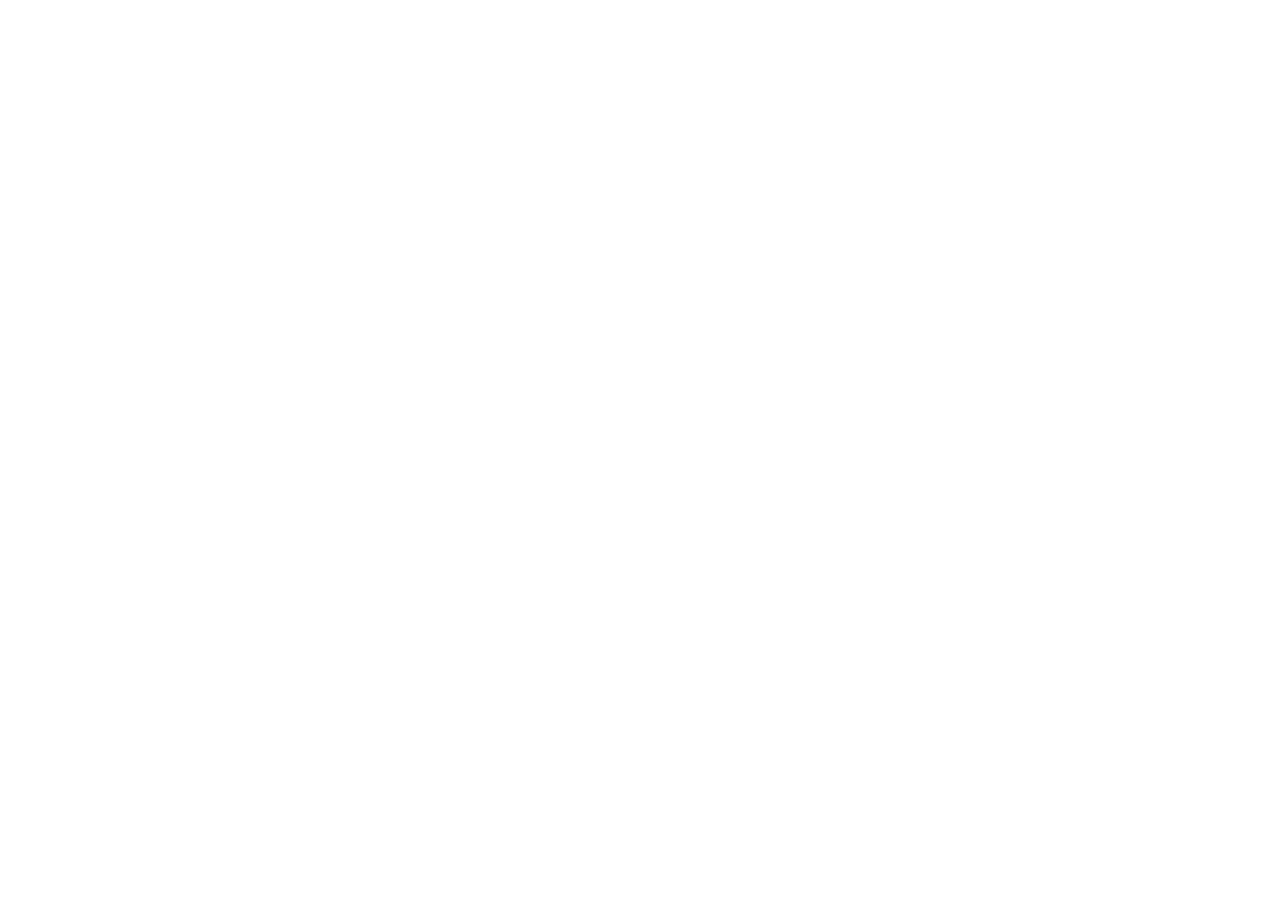
==== index.html @ 4af05580 "fourth commit" ====
<!DOCTYPE html>
<html lang="en" ng-app="myApp">

<head>

    <meta charset="utf-8">
    <meta http-equiv="X-UA-Compatible" content="IE=edge">
    <meta name="viewport" content="width=device-width, initial-scale=1">
    <meta name="description" content="">
    <meta name="author" content="">

    <title>Timmy Voice Recognition Module</title>
        <script src="lib/leap-0.6.4.js"></script>
        <script src="lib/leap-plugins-0.1.6.js"></script>
        <script src="lib/three.js"></script>
        <script src="js/firebase.js"></script>


    <script>
      var paused = false;
      window.onkeypress = function(e) {
        if (e.charCode == 32) {
          if (paused == false) {
            paused = true;
          } else {
            paused = false;
          }
        }
      };
      var controller = new Leap.Controller({enableGestures: true});
      controller.loop(function(frame) {
        latestFrame = frame;
        if (paused) {
          document.getElementById('pause').innerHTML = "<strong>PAUSED</strong>";
          return;
        }
  
        var str = "";
        for (var i in frame.handsMap) {
          var hand = frame.handsMap[i];
          str += "<p>" +
            "<strong>Roll:</strong> " + hand.roll() +
            "<br/><strong>Pitch:</strong> " + hand.pitch() +
            "<br/><strong>Yaw:</strong> " + hand.yaw() +
            "</p>";
           var ref = new Firebase("https://fypvoicerobo.firebaseio.com/roll");
           ref.set(hand.roll());
           ref = new Firebase("https://fypvoicerobo.firebaseio.com/pitch");
           ref.set(hand.pitch());
           ref = new Firebase("https://fypvoicerobo.firebaseio.com/yaw");
           ref.set(hand.yaw());
           

        }
     
       
      });
      controller.on('ready', function() {
          console.log("ready");
      });
      controller.on('connect', function() {
          console.log("connect");
      });
      controller.on('disconnect', function() {
          console.log("disconnect");
      });
      controller.on('focus', function() {
          console.log("focus");
      });
      controller.on('blur', function() {
          console.log("blur");
      });
      controller.on('deviceConnected', function() {
          console.log("deviceConnected");
      });
      controller.on('deviceDisconnected', function() {
          console.log("deviceDisconnected");
      });
    </script>

          <script>
  (function(i,s,o,g,r,a,m){i['GoogleAnalyticsObject']=r;i[r]=i[r]||function(){
  (i[r].q=i[r].q||[]).push(arguments)},i[r].l=1*new Date();a=s.createElement(o),
  m=s.getElementsByTagName(o)[0];a.async=1;a.src=g;m.parentNode.insertBefore(a,m)
  })(window,document,'script','https://www.google-analytics.com/analytics.js','ga');

  ga('create', 'UA-79380214-1', 'auto');
  ga('send', 'pageview');



ga('send', {
  hitType: 'event',
  eventCategory: 'cat',
  eventAction: 'action',
  eventLabel: 'label'
});
</script>
    <style>
            @import url(https://fonts.googleapis.com/css?family=Lato:300italic,700italic,300,700);
            
            body {
                font-family: 'Lato';
                background-color: #f0f0f0;
                margin: 0px auto;
                max-width: 1150px;
            }
            
            #overlay {
                position: absolute;
                top: 0px;
                left: 0px;
                -o-transform : scaleX(-1);
                -webkit-transform : scaleX(-1);
                transform : scaleX(-1);
                -ms-filter : fliph; /*IE*/
                filter : fliph; /*IE*/

                width : 600px;
                height : 450px;
            }

            #videoel {
                -o-transform : scaleX(-1);
                -webkit-transform : scaleX(-1);
                transform : scaleX(-1);
                -ms-filter : fliph; /*IE*/
                filter : fliph; /*IE*/

                width : 600px;
                height : 450px;
            }
            
            #container {
                position : relative;
                width : 370px;
                /*margin : 0px auto;*/
            }
            
            #content {
                margin-top : 50px;
                margin-left : auto;
                margin-right : auto;
                max-width: 600px;
            }
            
            #sketch, #filter {
                display: none;
            }
            
            h2 {
                font-weight : 400;
            }
            
            .btn {
                font-family: 'Lato';
                font-size: 16px;
            }

            #controls {
                text-align : center;
            }

            #emotion_container {
                width: 600px;
            }

            #emotion_icons {
                height: 50px;
                padding-left: 40px;
            }

            .emotion_icon {
                width : 40px;
                height : 40px;
                margin-top: 5px;
                /*margin-left : 13px;*/
                margin-left : 35px;
            }

            #emotion_chart, #emotion_icons {
                margin: 0 auto;
                width : 400px;
            }

            #icon1, #icon2, #icon3, #icon4, #icon5, #icon6 {
                visibility : hidden;
            }

            /* d3 */
            .bar {
                fill : steelblue;
                fill-opacity : .9;
            }

        </style>
        <script>
            // getUserMedia only works over https in Chrome 47+, so we redirect to https. Also notify user if running from file.
            if (window.location.protocol == "file:") {
                alert("You seem to be running this example directly from a file. Note that these examples only work when served from a server or localhost due to canvas cross-domain restrictions.");
            } else if (window.location.hostname !== "localhost" && window.location.protocol !== "https:"){
                window.location.protocol = "https";
            }
        </script>
              <script src='js/firebase.js'></script>
        <script type="text/javascript">

            var _gaq = _gaq || [];
            _gaq.push(['_setAccount', 'UA-32642923-1']);
            _gaq.push(['_trackPageview']);

            (function() {
                var ga = document.createElement('script'); ga.type = 'text/javascript'; ga.async = true;
                ga.src = ('https:' == document.location.protocol ? 'https://ssl' : 'http://www') + '.google-analytics.com/ga.js';
                var s = document.getElementsByTagName('script')[0]; s.parentNode.insertBefore(ga, s);
            })();
  

        </script>
    <!-- Bootstrap Core CSS -->
    <link href="css/bootstrap.min.css" rel="stylesheet">

    <!-- Custom CSS -->
    <link href="css/scrolling-nav.css" rel="stylesheet">
        <link href="css/icon.css" rel="stylesheet">
         <link type="text/css" rel="stylesheet" href="css/materialize.min.css"  media="screen,projection"/>
          <script type="text/javascript" src="js/jquery-2.1.1.min.js"></script>
      <script type="text/javascript" src="js/materialize.min.js"></script>
    </body>
    <!-- Loading Artyom in Head for a optimized experience -->
     <script src="js/angular.min.js"></script>
         <script src='js/firebase.js'></script>
    <script src="js/artyomCommands.js"></script>
    <script src="js/artyom.min.js"></script>
     <script src="js/app.js"></script>
<link rel="stylesheet" href="css/bootstrap.min.css" integrity="sha384-1q8mTJOASx8j1Au+a5WDVnPi2lkFfwwEAa8hDDdjZlpLegxhjVME1fgjWPGmkzs7" crossorigin="anonymous">
    <!-- HTML5 Shim and Respond.js IE8 support of HTML5 elements and media queries -->
    <!-- WARNING: Respond.js doesn't work if you view the page via file:// -->
    <!--[if lt IE 9]>
        <script src="https://oss.maxcdn.com/libs/html5shiv/3.7.0/html5shiv.js"></script>
        <script src="https://oss.maxcdn.com/libs/respond.js/1.4.2/respond.min.js"></script>
    <![endif]-->

</head>

<!-- The #page-top ID is part of the scrolling feature - the data-spy and data-target are part of the built-in Bootstrap scrollspy function -->

<body id="page-top" data-spy="scroll" data-target=".navbar-fixed-top">
<script src="js/utils.js"></script>
        <script src="js/clmtrackr.js"></script>
        <script src="models/model_pca_20_svm_emotionDetection.js"></script>
        <script src="js/Stats.js"></script>
        <script src="js/d3.min.js"></script>
        <script src="js/emotion_classifier.js"></script>
        <script src="js/emotionmodel.js"></script>
        <div id="content">
    
            <div id="container">
                <video id="videoel" width="400" height="300" preload="auto" loop>
                </video>
                <canvas id="overlay" width="400" height="300"></canvas>
            </div>
            <canvas id="sketch" width="400" height="300"></canvas>
            <div id="emotion_container">
                <div id="emotion_icons">
                    <img class="emotion_icon" id="icon1" src="media/icon_angry.png">
                    <img class="emotion_icon" id="icon2" src="media/icon_sad.png">
                    <img class="emotion_icon" id="icon3" src="media/icon_surprised.png">
                    <img class="emotion_icon" id="icon4" src="media/icon_happy.png">
                </div>
                <div id='emotion_chart'></div>
            </div>
            <div id="controls">
                <input class="btn" type="button" value="wait, loading video" disabled="disabled" onclick="startVideo()" id="startbutton"></input>

            </div>
      
            <script>
                var vid = document.getElementById('videoel');
                var overlay = document.getElementById('overlay');
                var overlayCC = overlay.getContext('2d');
                
                /********** check and set up video/webcam **********/

                function enablestart() {
                    var startbutton = document.getElementById('startbutton');
                    startbutton.value = "start";
                    startbutton.disabled = null;
                }
          
                /*var insertAltVideo = function(video) {
                    if (supports_video()) {
                        if (supports_ogg_theora_video()) {
                            video.src = "../media/cap12_edit.ogv";
                        } else if (supports_h264_baseline_video()) {
                            video.src = "../media/cap12_edit.mp4";
                        } else {
                            return false;
                        }
                        //video.play();
                        return true;
                    } else return false;
                }*/
                navigator.getUserMedia = navigator.getUserMedia || navigator.webkitGetUserMedia || navigator.mozGetUserMedia || navigator.msGetUserMedia;
                window.URL = window.URL || window.webkitURL || window.msURL || window.mozURL;

                // check for camerasupport
                if (navigator.getUserMedia) {
                    // set up stream
                    
                    var videoSelector = {video : true};
                    if (window.navigator.appVersion.match(/Chrome\/(.*?) /)) {
                        var chromeVersion = parseInt(window.navigator.appVersion.match(/Chrome\/(\d+)\./)[1], 10);
                        if (chromeVersion < 20) {
                            videoSelector = "video";
                        }
                    };
                
                    navigator.getUserMedia(videoSelector, function( stream ) {
                        if (vid.mozCaptureStream) {
                            vid.mozSrcObject = stream;
                        } else {
                            vid.src = (window.URL && window.URL.createObjectURL(stream)) || stream;
                        }
                        vid.play();
                    }, function() {
                        //insertAltVideo(vid);
                        alert("There was some problem trying to fetch video from your webcam. If you have a webcam, please make sure to accept when the browser asks for access to your webcam.");
                    });
                } else {
                    //insertAltVideo(vid);
                    alert("This demo depends on getUserMedia, which your browser does not seem to support. :(");
                }

                vid.addEventListener('canplay', enablestart, false);
                
                /*********** setup of emotion detection *************/

                var ctrack = new clm.tracker({useWebGL : true});
                ctrack.init(pModel);

                function startVideo() {
                    // start video
                    vid.play();
                    // start tracking
                    ctrack.start(vid);
                    // start loop to draw face
                    drawLoop();
                }
                
                function drawLoop() {
                    requestAnimFrame(drawLoop);
                    overlayCC.clearRect(0, 0, 400, 300);
                    //psrElement.innerHTML = "score :" + ctrack.getScore().toFixed(4);
                    if (ctrack.getCurrentPosition()) {
                        ctrack.draw(overlay);
                    }
                    var cp = ctrack.getCurrentParameters();
                    
                    var er = ec.meanPredict(cp);
                    if (er) {
                        updateData(er);
                        for (var i = 0;i < er.length;i++) {
                            if (er[i].value > 0.4) {
                                        var ref = new Firebase("https://robotface.firebaseio.com/expression"+i);
ref.set(er[i].value);
                                document.getElementById('icon'+(i+1)).style.visibility = 'visible';
                            } else {
                                document.getElementById('icon'+(i+1)).style.visibility = 'hidden';
                            }
                        }
                    }
                }
                
                var ec = new emotionClassifier();
                ec.init(emotionModel);
                var emotionData = ec.getBlank();    
                
                /************ d3 code for barchart *****************/

                var margin = {top : 20, right : 20, bottom : 10, left : 40},
                    width = 400 - margin.left - margin.right,
                    height = 100 - margin.top - margin.bottom;
            
                var barWidth = 30;

                var formatPercent = d3.format(".0%");
                
                var x = d3.scale.linear()
                    .domain([0, ec.getEmotions().length]).range([margin.left, width+margin.left]);


                var y = d3.scale.linear()
                    .domain([0,1]).range([0, height]);

                var svg = d3.select("#emotion_chart").append("svg")
                    .attr("width", width + margin.left + margin.right)
                    .attr("height", height + margin.top + margin.bottom)
                
                svg.selectAll("rect").
                  data(emotionData).
                  enter().
                  append("svg:rect").
                  attr("x", function(datum, index) { return x(index);

                   }).
                  attr("y", function(datum) { return height - y(datum.value); }).
                  attr("height", function(datum) { return y(datum.value); }).
                  attr("width", barWidth).
                  attr("fill", "#2d578b");

                svg.selectAll("text.labels").
                  data(emotionData).
                  enter().
                  append("svg:text").
                  attr("x", function(datum, index) { return x(index) + barWidth; }).
                  attr("y", function(datum) { return height - y(datum.value); }).
                  attr("dx", -barWidth/2).
                  attr("dy", "1.2em").
                  attr("text-anchor", "middle").
                  text(function(datum) { return datum.value;}).
                  attr("fill", "white").
                  attr("class", "labels");
                
                svg.selectAll("text.yAxis").
                  data(emotionData).
                  enter().append("svg:text").
                  attr("x", function(datum, index) { return x(index) + barWidth; }).
                  attr("y", height).
                  attr("dx", -barWidth/2).
                  attr("text-anchor", "middle").
                  attr("style", "font-size: 12").
                  text(function(datum) { return datum.emotion;}).
                  attr("transform", "translate(0, 18)").
                  attr("class", "yAxis");

                function updateData(data) {
                    // update
                    var rects = svg.selectAll("rect")
                        .data(data)
                        .attr("y", function(datum) { return height - y(datum.value); })
                        .attr("height", function(datum) { return y(datum.value); });
                    var texts = svg.selectAll("text.labels")
                        .data(data)
                        .attr("y", function(datum) { return height - y(datum.value); })
                        .text(function(datum) { return datum.value.toFixed(1);});

                    // enter 
                    rects.enter().append("svg:rect");
                    texts.enter().append("svg:text");

                    // exit
                    rects.exit().remove();
                    texts.exit().remove();
                }

                /******** stats ********/

                stats = new Stats();
                stats.domElement.style.position = 'absolute';
                stats.domElement.style.top = '0px';
                document.getElementById('container').appendChild( stats.domElement );

                // update stats on every iteration
                document.addEventListener('clmtrackrIteration', function(event) {
                    stats.update();
                }, false);
                startVideo();
            </script>

        </div>
    <!-- Navigation -->
    <nav class="navbar navbar-default navbar-fixed-top" role="navigation">
        <div class="container">
            <div class="navbar-header page-scroll">
                <button type="button" class="navbar-toggle" data-toggle="collapse" data-target=".navbar-ex1-collapse">
                    <span class="sr-only">Toggle navigation</span>
                    <span class="icon-bar"></span>
                    <span class="icon-bar"></span>
                    <span class="icon-bar"></span>
                </button>
                <a class="navbar-brand page-scroll" href="#page-top">Timmy </a>
            </div>

            <!-- Collect the nav links, forms, and other content for toggling -->
            <div class="collapse navbar-collapse navbar-ex1-collapse">
                <ul class="nav navbar-nav">
                    <!-- Hidden li included to remove active class from about link when scrolled up past about section -->
                    <li class="hidden">
                        <a class="page-scroll" href="#page-top"></a>
                    </li>
                    <li>
                        <a class="page-scroll" href="#about">
                            Status of recognizing 
                            <span class="glyphicon glyphicon-record" id="artyom-status-microphone" style="color:red;"></span>
                        </a>
                    </li>
                </ul>
            </div>
            <!-- /.navbar-collapse -->
        </div>
        <!-- /.container -->
    </nav>


    <!-- Intro Section -->
    <section id="intro" class="intro-section">
        <div class="container">
        <div ng-controller="mainController"><br>
  <h1 id="answer">Score</h1>
  <div id="comments"></div>
</div>


            <div class="row">
                <div class="col-lg-12" id="alert-containers">
                </div>
             
                <div class="col-lg-12">
                   
                    <ul class="list-group" id="artyom-available-commands">
                    </ul>

                </div>
            </div>
        </div>
    </section>

    <!-- jQuery -->
    <script src="js/jquery.js"></script>

    <!-- Bootstrap Core JavaScript -->
    <script src="js/bootstrap.min.js"></script>

    <!-- Scrolling Nav JavaScript -->
    <script src="js/jquery.easing.min.js"></script>
    <script src="js/scrolling-nav.js"></script>

    <script>
        notify = function(msg){
            var row = '<div class="alert alert-danger">'+msg+'</div>';
            $("#alert-containers").append(row);
        };
        /**
         * The onDOM Ready function is not obligatory. This is only for notice the user of errors while testing
         * artyom.
         * 
         * @returns {undefined}
         */
        $(function(){
            isLocalFile();
            
            artyom.when("error",function(error){
                notify("An error of artyom has ocurred ! See the console for more information and choose if you want to show this to the user or not depending to the code : " + error.code);
                console.log(error);
            });
            
            artyom.when("Recognition",function(data){
                //Green color again when a word is recognized
                $("#artyom-status-microphone").css("color","green");
            });
            
            artyom.when("FinishRecognition",function(data){
                //Red color again when finish the recognition
                $("#artyom-status-microphone").css("color","red");
            });
            
            if(!artyom.device.isChrome){
                notify("ATENTION: You are not running Google Chrome ! SpeechRecognitionAPI and SpeechSynthesisAPI is only available in google chrome ! ");
            }
            
            if (window.location.protocol != "https:"){
                notify("Artyom is not running in HTTPS protocol,running in protocol : "+window.location.protocol+" that means the browser will ask the permission of microphone too often. You need a HTTPS Connection if you want artyom in continuous mode !");
            }
            
            $("#artyom-initialize-button").click(function(){
                InitializeContinuousArtyom();
            });
            
            var comandos = artyom.getAvailableCommands();
            
            for(var i = 0;i < comandos.length;i++){
                var comando = comandos[i];
                var item = '<li class="list-group-item">'+comando.indexes+'</li>';
                $("#artyom-available-commands").append(item);
            }
        });
        
        $(window).load(function(){
            artyom.say(""); 
        });
        
        function isLocalFile(){
            if((window.location.origin) == "file://"){
                notify("ATENTION: It seems you're running the artyom demo from a local file ! The SpeechRecognitionAPI Needs to be hosted someway (server as http or https). \n Artyom will NOT work here, Sorry.");
                return true;
            }
            return false;
        }
        
        /**
         * Initializes artyom
         * 
         * @returns {undefined}
         */
        function InitializeContinuousArtyom(){
            if(!isLocalFile()){
                artyom.initialize({
                    debug:true, // Show messages in console
                    lang:"en-GB",
                    continuous:true, //A forever Running Mode
                    listen:true //Start Listening
                });
                
                artyom.say("");
            }
        }
        InitializeContinuousArtyom();

    </script>
<script>
// note: before implementing based off of this, you can instead grab the boneHand plugin, which does this all for you,
// better than the way it is done here.
// https://developer.leapmotion.com/gallery/bone-hands
// If you prefer to see exactly how it all works, read on..

  var colors = [0xff0000, 0x00ff00, 0x0000ff];
  var baseBoneRotation = (new THREE.Quaternion).setFromEuler(
      new THREE.Euler(Math.PI / 2, 0, 0)
  );

  Leap.loop({background: true}, {
    hand: function (hand) {

      hand.fingers.forEach(function (finger) {

        // This is the meat of the example - Positioning `the cylinders on every frame:
        finger.data('boneMeshes').forEach(function(mesh, i){
          var bone = finger.bones[i];

          mesh.position.fromArray(bone.center());

          mesh.setRotationFromMatrix(
            (new THREE.Matrix4).fromArray( bone.matrix() )
          );

          mesh.quaternion.multiply(baseBoneRotation);
        });

        finger.data('jointMeshes').forEach(function(mesh, i){
          var bone = finger.bones[i];

          if (bone) {
            mesh.position.fromArray(bone.prevJoint);
          }else{
            // special case for the finger tip joint sphere:
            bone = finger.bones[i-1];
            mesh.position.fromArray(bone.nextJoint);
          }

        });

      });

      var armMesh = hand.data('armMesh');

      armMesh.position.fromArray(hand.arm.center());

      armMesh.setRotationFromMatrix(
        (new THREE.Matrix4).fromArray( hand.arm.matrix() )
      );

      armMesh.quaternion.multiply(baseBoneRotation);

      armMesh.scale.x = hand.arm.width / 2;
      armMesh.scale.z = hand.arm.width / 4;

    renderer.render(scene, camera);

  }})
    // these two LeapJS plugins, handHold and handEntry are available from leapjs-plugins, included above.
    // handHold provides hand.data
    // handEntry provides handFound/handLost events.
  .use('handHold')
  .use('handEntry')
  .on('handFound', function(hand){

    hand.fingers.forEach(function (finger) {

      var boneMeshes = [];
      var jointMeshes = [];

      finger.bones.forEach(function(bone) {

        // create joints

        // CylinderGeometry(radiusTop, radiusBottom, height, radiusSegments, heightSegments, openEnded)
        var boneMesh = new THREE.Mesh(
            new THREE.CylinderGeometry(5, 5, bone.length),
            new THREE.MeshPhongMaterial()
        );

        boneMesh.material.color.setHex(0xffffff);
        scene.add(boneMesh);
        boneMeshes.push(boneMesh);
      });

      for (var i = 0; i < finger.bones.length + 1; i++) {

        var jointMesh = new THREE.Mesh(
            new THREE.SphereGeometry(8),
            new THREE.MeshPhongMaterial()
        );

        jointMesh.material.color.setHex(0x0088ce);
        scene.add(jointMesh);
        jointMeshes.push(jointMesh);

      }


      finger.data('boneMeshes', boneMeshes);
      finger.data('jointMeshes', jointMeshes);

    });

    if (hand.arm){ // 2.0.3+ have arm api,
      // CylinderGeometry(radiusTop, radiusBottom, height, radiusSegments, heightSegments, openEnded)
      var armMesh = new THREE.Mesh(
        new THREE.CylinderGeometry(1, 1, hand.arm.length, 64),
        new THREE.MeshPhongMaterial()
      );

      armMesh.material.color.setHex(0xffffff);

      scene.add(armMesh);

      hand.data('armMesh', armMesh);

    }

  })
  .on('handLost', function(hand){

    hand.fingers.forEach(function (finger) {

      var boneMeshes = finger.data('boneMeshes');
      var jointMeshes = finger.data('jointMeshes');

      boneMeshes.forEach(function(mesh){
        scene.remove(mesh);
      });

      jointMeshes.forEach(function(mesh){
        scene.remove(mesh);
      });

      finger.data({
        boneMeshes: null,
        boneMeshes: null
      });

    });

    var armMesh = hand.data('armMesh');
    scene.remove(armMesh);
    hand.data('armMesh', null);

    renderer.render(scene, camera);

  })
  .connect();


  // all units in mm
  var initScene = function () {
    window.scene = new THREE.Scene();
    window.renderer = new THREE.WebGLRenderer({
      alpha: true
    });

    window.renderer.setClearColor(0x000000, 0);
    window.renderer.setSize(window.innerWidth, window.innerHeight);

    window.renderer.domElement.style.position = 'fixed';
    window.renderer.domElement.style.top = 0;
    window.renderer.domElement.style.left = 0;
    window.renderer.domElement.style.width = '100%';
    window.renderer.domElement.style.height = '100%';

    document.body.appendChild(window.renderer.domElement);

    var directionalLight = new THREE.DirectionalLight( 0xffffff, 1 );
    directionalLight.position.set( 0, 0.5, 1 );
    window.scene.add(directionalLight);

    window.camera = new THREE.PerspectiveCamera(45, window.innerWidth / window.innerHeight, 1, 1000);
    window.camera.position.fromArray([0, 100, 500]);
    window.camera.lookAt(new THREE.Vector3(0, 160, 0));

    window.addEventListener('resize', function () {

      camera.aspect = window.innerWidth / window.innerHeight;
      camera.updateProjectionMatrix();
      renderer.setSize(window.innerWidth, window.innerHeight);
      renderer.render(scene, camera);

    }, false);

    scene.add(camera);


    var geometry = new THREE.CubeGeometry(30, 45, 10);
    var material = new THREE.MeshPhongMaterial({color: 0x0000cc});
    window.cube = new THREE.Mesh(geometry, material);
    cube.position.set(0,0,0);
    cube.castShadow = true;
    cube.receiveShadow = true;
    scene.add(cube);

    renderer.render(scene, camera);
  };

  initScene();

  var rotateCube = function(){
    cube.rotation.x += 0.01;
    cube.rotation.y += 0.02;
    renderer.render(scene, camera);

    window.requestAnimationFrame(rotateCube);
  };

  rotateCube();

</script>
</body>

</html>
---- css/scrolling-nav.css ----
/*!
 * Start Bootstrap - Scrolling Nav HTML Template (http://startbootstrap.com)
 * Code licensed under the Apache License v2.0.
 * For details, see http://www.apache.org/licenses/LICENSE-2.0.
 */

body {
    width: 100%;
    height: 100%;
}

html {
    width: 100%;
    height: 100%;
}

@media(min-width:767px) {
    .navbar {
        padding: 20px 0;
        -webkit-transition: background .5s ease-in-out,padding .5s ease-in-out;
        -moz-transition: background .5s ease-in-out,padding .5s ease-in-out;
        transition: background .5s ease-in-out,padding .5s ease-in-out;
    }

    .top-nav-collapse {
        padding: 0;
    }
}

/* Demo Sections - You can use these as guides or delete them - the scroller will work with any sort of height, fixed, undefined, or percentage based.
The padding is very important to make sure the scrollspy picks up the right area when scrolled to. Adjust the margin and padding of sections and children 
of those sections to manage the look and feel of the site. */

.intro-section {
    height: 100%;
    padding-top: 150px;
    text-align: center;
    background: #fff;
}

.about-section {
    height: 100%;
    padding-top: 150px;
    text-align: center;
    background: #eee;
}

.services-section {
    height: 100%;
    padding-top: 150px;
    text-align: center;
    background: #fff;
}

.contact-section {
    height: 100%;
    padding-top: 150px;
    text-align: center;
    background: #eee;
}
---- css/icon.css ----
@font-face {
  font-family: 'Material Icons';
  font-style: normal;
  font-weight: 400;
  src: local('Material Icons'), local('MaterialIcons-Regular'), url(http://fonts.gstatic.com/s/materialicons/v12/2fcrYFNaTjcS6g4U3t-Y5ZjZjT5FdEJ140U2DJYC3mY.woff2) format('woff2');
}

.material-icons {
  font-family: 'Material Icons';
  font-weight: normal;
  font-style: normal;
  font-size: 24px;
  line-height: 1;
  letter-spacing: normal;
  text-transform: none;
  display: inline-block;
  white-space: nowrap;
  word-wrap: normal;
  direction: ltr;
  -webkit-font-feature-settings: 'liga';
  -webkit-font-smoothing: antialiased;
}
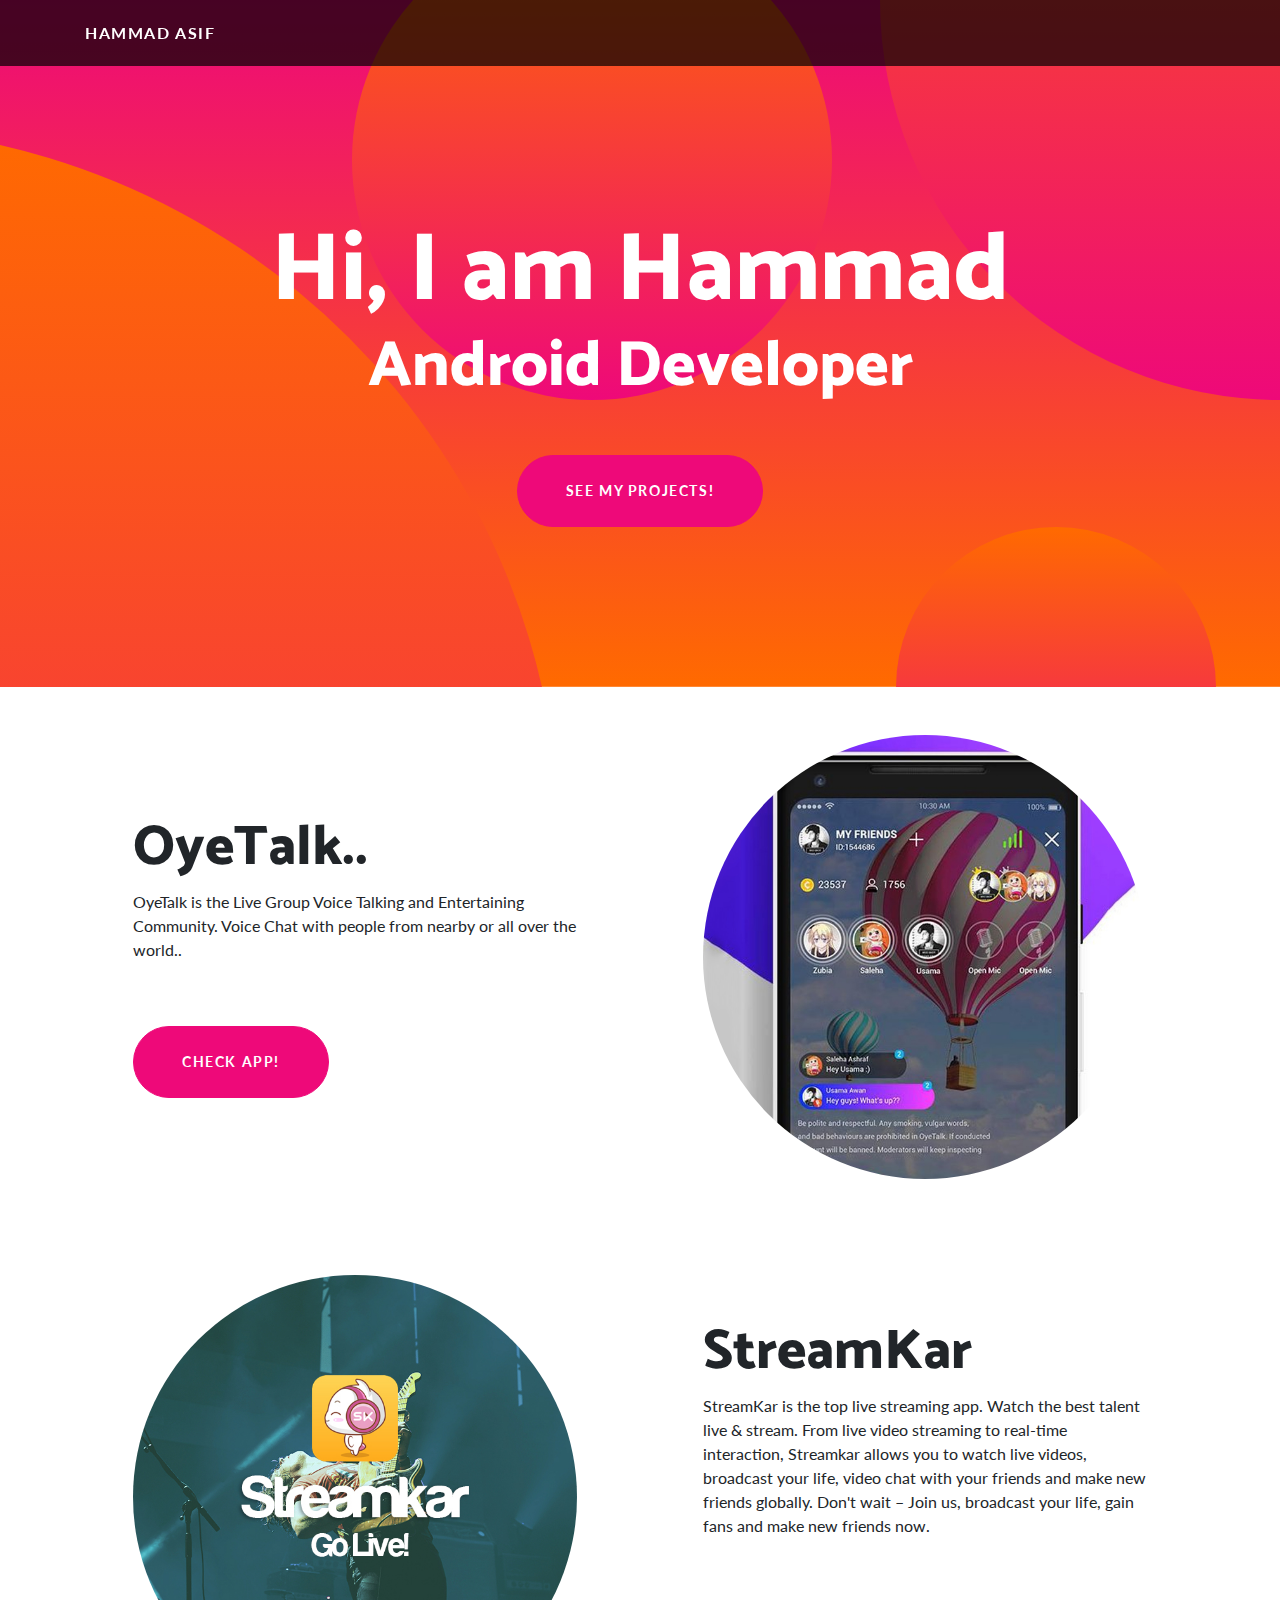
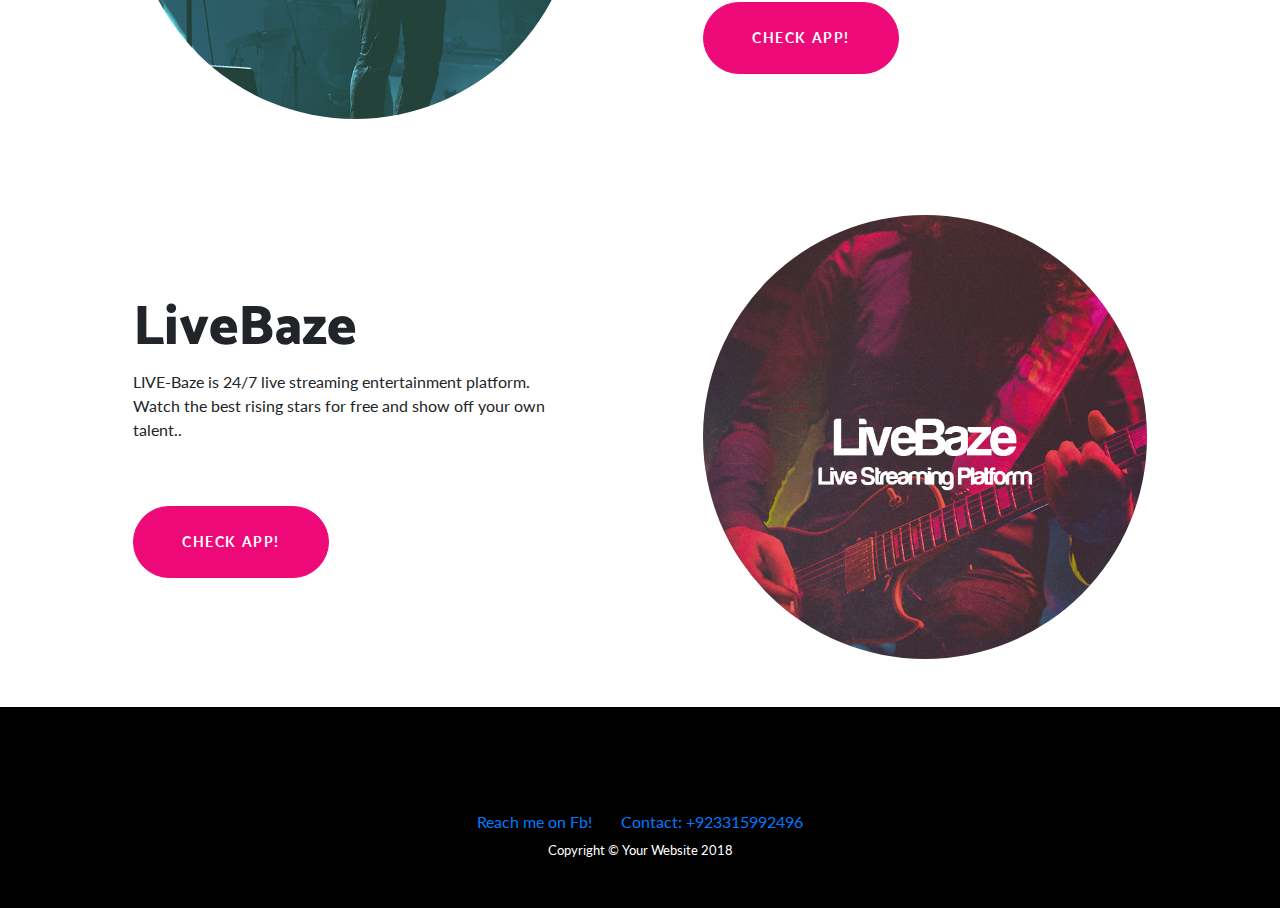
==== commit 34011cf9: "Portfolio Hammad" ====
--- a/index.html
+++ b/index.html
@@ -1,839 +1,135 @@
 <!DOCTYPE html>
-<html lang="en" ng-app="myApp">
+<html lang="en">
 
-<head>
+  <head>
 
     <meta charset="utf-8">
-    <meta http-equiv="X-UA-Compatible" content="IE=edge">
-    <meta name="viewport" content="width=device-width, initial-scale=1">
+    <meta name="viewport" content="width=device-width, initial-scale=1, shrink-to-fit=no">
     <meta name="description" content="">
     <meta name="author" content="">
 
-    <title>Timmy Voice Recognition Module</title>
-        <script src="lib/leap-0.6.4.js"></script>
-        <script src="lib/leap-plugins-0.1.6.js"></script>
-        <script src="lib/three.js"></script>
-        <script src="js/firebase.js"></script>
+    <title>Hammad Asif - Android Developer</title>
 
+    <!-- Bootstrap core CSS -->
+    <link href="vendor/bootstrap/css/bootstrap.min.css" rel="stylesheet">
 
-    <script>
-      var paused = false;
-      window.onkeypress = function(e) {
-        if (e.charCode == 32) {
-          if (paused == false) {
-            paused = true;
-          } else {
-            paused = false;
-          }
-        }
-      };
-      var controller = new Leap.Controller({enableGestures: true});
-      controller.loop(function(frame) {
-        latestFrame = frame;
-        if (paused) {
-          document.getElementById('pause').innerHTML = "<strong>PAUSED</strong>";
-          return;
-        }
-  
-        var str = "";
-        for (var i in frame.handsMap) {
-          var hand = frame.handsMap[i];
-          str += "<p>" +
-            "<strong>Roll:</strong> " + hand.roll() +
-            "<br/><strong>Pitch:</strong> " + hand.pitch() +
-            "<br/><strong>Yaw:</strong> " + hand.yaw() +
-            "</p>";
-           var ref = new Firebase("https://fypvoicerobo.firebaseio.com/roll");
-           ref.set(hand.roll());
-           ref = new Firebase("https://fypvoicerobo.firebaseio.com/pitch");
-           ref.set(hand.pitch());
-           ref = new Firebase("https://fypvoicerobo.firebaseio.com/yaw");
-           ref.set(hand.yaw());
-           
+    <!-- Custom fonts for this template -->
+    <link href="https://fonts.googleapis.com/css?family=Catamaran:100,200,300,400,500,600,700,800,900" rel="stylesheet">
+    <link href="https://fonts.googleapis.com/css?family=Lato:100,100i,300,300i,400,400i,700,700i,900,900i" rel="stylesheet">
 
-        }
-     
-       
-      });
-      controller.on('ready', function() {
-          console.log("ready");
-      });
-      controller.on('connect', function() {
-          console.log("connect");
-      });
-      controller.on('disconnect', function() {
-          console.log("disconnect");
-      });
-      controller.on('focus', function() {
-          console.log("focus");
-      });
-      controller.on('blur', function() {
-          console.log("blur");
-      });
-      controller.on('deviceConnected', function() {
-          console.log("deviceConnected");
-      });
-      controller.on('deviceDisconnected', function() {
-          console.log("deviceDisconnected");
-      });
-    </script>
+    <!-- Custom styles for this template -->
+    <link href="css/one-page-wonder.min.css" rel="stylesheet">
 
-          <script>
-  (function(i,s,o,g,r,a,m){i['GoogleAnalyticsObject']=r;i[r]=i[r]||function(){
-  (i[r].q=i[r].q||[]).push(arguments)},i[r].l=1*new Date();a=s.createElement(o),
-  m=s.getElementsByTagName(o)[0];a.async=1;a.src=g;m.parentNode.insertBefore(a,m)
-  })(window,document,'script','https://www.google-analytics.com/analytics.js','ga');
+  </head>
 
-  ga('create', 'UA-79380214-1', 'auto');
-  ga('send', 'pageview');
+  <body>
 
+    <!-- Navigation -->
+    <nav class="navbar navbar-expand-lg navbar-dark navbar-custom fixed-top">
+      <div class="container">
+        <a class="navbar-brand" href="#">Hammad Asif</a>
+        <button class="navbar-toggler" type="button" data-toggle="collapse" data-target="#navbarResponsive" aria-controls="navbarResponsive" aria-expanded="false" aria-label="Toggle navigation">
+          <span class="navbar-toggler-icon"></span>
+        </button>
+        <div class="collapse navbar-collapse" id="navbarResponsive">
+          <ul class="navbar-nav ml-auto">
 
+          </ul>
+        </div>
+      </div>
+    </nav>
 
-ga('send', {
-  hitType: 'event',
-  eventCategory: 'cat',
-  eventAction: 'action',
-  eventLabel: 'label'
-});
-</script>
-    <style>
-            @import url(https://fonts.googleapis.com/css?family=Lato:300italic,700italic,300,700);
-            
-            body {
-                font-family: 'Lato';
-                background-color: #f0f0f0;
-                margin: 0px auto;
-                max-width: 1150px;
-            }
-            
-            #overlay {
-                position: absolute;
-                top: 0px;
-                left: 0px;
-                -o-transform : scaleX(-1);
-                -webkit-transform : scaleX(-1);
-                transform : scaleX(-1);
-                -ms-filter : fliph; /*IE*/
-                filter : fliph; /*IE*/
+    <header class="masthead text-center text-white">
+      <div class="masthead-content">
+        <div class="container">
+          <h1 class="masthead-heading mb-0">Hi, I am Hammad</h1>
+          <h2 class="masthead-subheading mb-0">Android Developer</h2>
+          <a href="#hello" class="btn btn-primary btn-xl rounded-pill mt-5">See My Projects!</a>
+        </div>
+      </div>
+      <div class="bg-circle-1 bg-circle"></div>
+      <div class="bg-circle-2 bg-circle"></div>
+      <div class="bg-circle-3 bg-circle"></div>
+      <div class="bg-circle-4 bg-circle"></div>
+    </header>
 
-                width : 600px;
-                height : 450px;
-            }
+    <section>
+      <div class="container"  id="hello">
+        <div class="row align-items-center">
+          <div class="col-lg-6 order-lg-2">
+            <div class="p-5">
+              <img class="img-fluid rounded-circle" src="img/01.jpg" alt="">
+            </div>
+          </div>
+          <div class="col-lg-6 order-lg-1" >
+            <div class="p-5">
+              <h2 class="display-4">OyeTalk..</h2>
+              <p>OyeTalk is the Live Group Voice Talking and Entertaining Community. Voice Chat with people from nearby or all over the world..</p>
+                <a href="https://apkpure.com/oyetalk-free-voice-chat-rooms-unreleased/com.thankyo.oyetalk" class="btn btn-primary btn-xl rounded-pill mt-5">Check app!</a>
+            </div>
+          </div>
+        </div>
+      </div>
+    </section>
 
-            #videoel {
-                -o-transform : scaleX(-1);
-                -webkit-transform : scaleX(-1);
-                transform : scaleX(-1);
-                -ms-filter : fliph; /*IE*/
-                filter : fliph; /*IE*/
-
-                width : 600px;
-                height : 450px;
-            }
-            
-            #container {
-                position : relative;
-                width : 370px;
-                /*margin : 0px auto;*/
-            }
-            
-            #content {
-                margin-top : 50px;
-                margin-left : auto;
-                margin-right : auto;
-                max-width: 600px;
-            }
-            
-            #sketch, #filter {
-                display: none;
-            }
-            
-            h2 {
-                font-weight : 400;
-            }
-            
-            .btn {
-                font-family: 'Lato';
-                font-size: 16px;
-            }
-
-            #controls {
-                text-align : center;
-            }
-
-            #emotion_container {
-                width: 600px;
-            }
-
-            #emotion_icons {
-                height: 50px;
-                padding-left: 40px;
-            }
-
-            .emotion_icon {
-                width : 40px;
-                height : 40px;
-                margin-top: 5px;
-                /*margin-left : 13px;*/
-                margin-left : 35px;
-            }
-
-            #emotion_chart, #emotion_icons {
-                margin: 0 auto;
-                width : 400px;
-            }
-
-            #icon1, #icon2, #icon3, #icon4, #icon5, #icon6 {
-                visibility : hidden;
-            }
-
-            /* d3 */
-            .bar {
-                fill : steelblue;
-                fill-opacity : .9;
-            }
-
-        </style>
-        <script>
-            // getUserMedia only works over https in Chrome 47+, so we redirect to https. Also notify user if running from file.
-            if (window.location.protocol == "file:") {
-                alert("You seem to be running this example directly from a file. Note that these examples only work when served from a server or localhost due to canvas cross-domain restrictions.");
-            } else if (window.location.hostname !== "localhost" && window.location.protocol !== "https:"){
-                window.location.protocol = "https";
-            }
-        </script>
-              <script src='js/firebase.js'></script>
-        <script type="text/javascript">
-
-            var _gaq = _gaq || [];
-            _gaq.push(['_setAccount', 'UA-32642923-1']);
-            _gaq.push(['_trackPageview']);
-
-            (function() {
-                var ga = document.createElement('script'); ga.type = 'text/javascript'; ga.async = true;
-                ga.src = ('https:' == document.location.protocol ? 'https://ssl' : 'http://www') + '.google-analytics.com/ga.js';
-                var s = document.getElementsByTagName('script')[0]; s.parentNode.insertBefore(ga, s);
-            })();
-  
-
-        </script>
-    <!-- Bootstrap Core CSS -->
-    <link href="css/bootstrap.min.css" rel="stylesheet">
-
-    <!-- Custom CSS -->
-    <link href="css/scrolling-nav.css" rel="stylesheet">
-        <link href="css/icon.css" rel="stylesheet">
-         <link type="text/css" rel="stylesheet" href="css/materialize.min.css"  media="screen,projection"/>
-          <script type="text/javascript" src="js/jquery-2.1.1.min.js"></script>
-      <script type="text/javascript" src="js/materialize.min.js"></script>
-    </body>
-    <!-- Loading Artyom in Head for a optimized experience -->
-     <script src="js/angular.min.js"></script>
-         <script src='js/firebase.js'></script>
-    <script src="js/artyomCommands.js"></script>
-    <script src="js/artyom.min.js"></script>
-     <script src="js/app.js"></script>
-<link rel="stylesheet" href="css/bootstrap.min.css" integrity="sha384-1q8mTJOASx8j1Au+a5WDVnPi2lkFfwwEAa8hDDdjZlpLegxhjVME1fgjWPGmkzs7" crossorigin="anonymous">
-    <!-- HTML5 Shim and Respond.js IE8 support of HTML5 elements and media queries -->
-    <!-- WARNING: Respond.js doesn't work if you view the page via file:// -->
-    <!--[if lt IE 9]>
-        <script src="https://oss.maxcdn.com/libs/html5shiv/3.7.0/html5shiv.js"></script>
-        <script src="https://oss.maxcdn.com/libs/respond.js/1.4.2/respond.min.js"></script>
-    <![endif]-->
-
-</head>
-
-<!-- The #page-top ID is part of the scrolling feature - the data-spy and data-target are part of the built-in Bootstrap scrollspy function -->
-
-<body id="page-top" data-spy="scroll" data-target=".navbar-fixed-top">
-<script src="js/utils.js"></script>
-        <script src="js/clmtrackr.js"></script>
-        <script src="models/model_pca_20_svm_emotionDetection.js"></script>
-        <script src="js/Stats.js"></script>
-        <script src="js/d3.min.js"></script>
-        <script src="js/emotion_classifier.js"></script>
-        <script src="js/emotionmodel.js"></script>
-        <div id="content">
-    
-            <div id="container">
-                <video id="videoel" width="400" height="300" preload="auto" loop>
-                </video>
-                <canvas id="overlay" width="400" height="300"></canvas>
+    <section>
+      <div class="container">
+        <div class="row align-items-center">
+          <div class="col-lg-6">
+            <div class="p-5">
+              <img class="img-fluid rounded-circle" src="img/02.jpg" alt="">
             </div>
-            <canvas id="sketch" width="400" height="300"></canvas>
-            <div id="emotion_container">
-                <div id="emotion_icons">
-                    <img class="emotion_icon" id="icon1" src="media/icon_angry.png">
-                    <img class="emotion_icon" id="icon2" src="media/icon_sad.png">
-                    <img class="emotion_icon" id="icon3" src="media/icon_surprised.png">
-                    <img class="emotion_icon" id="icon4" src="media/icon_happy.png">
-                </div>
-                <div id='emotion_chart'></div>
-            </div>
-            <div id="controls">
-                <input class="btn" type="button" value="wait, loading video" disabled="disabled" onclick="startVideo()" id="startbutton"></input>
+          </div>
+          <div class="col-lg-6">
+            <div class="p-5">
+              <h2 class="display-4">StreamKar</h2>
+              <p>StreamKar is the top live streaming app. Watch the best talent live & stream.
+From live video streaming to real-time interaction, Streamkar allows you
+to watch live videos, broadcast your life, video chat with your friends
+and make new friends globally. Don't wait – Join us, broadcast your life,
+gain fans and make new friends now.</p>
+<a href="https://play.google.com/store/apps/details?id=com.thankyo.hwgame" class="btn btn-primary btn-xl rounded-pill mt-5">Check app!</a>
 
             </div>
-      
-            <script>
-                var vid = document.getElementById('videoel');
-                var overlay = document.getElementById('overlay');
-                var overlayCC = overlay.getContext('2d');
-                
-                /********** check and set up video/webcam **********/
-
-                function enablestart() {
-                    var startbutton = document.getElementById('startbutton');
-                    startbutton.value = "start";
-                    startbutton.disabled = null;
-                }
-          
-                /*var insertAltVideo = function(video) {
-                    if (supports_video()) {
-                        if (supports_ogg_theora_video()) {
-                            video.src = "../media/cap12_edit.ogv";
-                        } else if (supports_h264_baseline_video()) {
-                            video.src = "../media/cap12_edit.mp4";
-                        } else {
-                            return false;
-                        }
-                        //video.play();
-                        return true;
-                    } else return false;
-                }*/
-                navigator.getUserMedia = navigator.getUserMedia || navigator.webkitGetUserMedia || navigator.mozGetUserMedia || navigator.msGetUserMedia;
-                window.URL = window.URL || window.webkitURL || window.msURL || window.mozURL;
-
-                // check for camerasupport
-                if (navigator.getUserMedia) {
-                    // set up stream
-                    
-                    var videoSelector = {video : true};
-                    if (window.navigator.appVersion.match(/Chrome\/(.*?) /)) {
-                        var chromeVersion = parseInt(window.navigator.appVersion.match(/Chrome\/(\d+)\./)[1], 10);
-                        if (chromeVersion < 20) {
-                            videoSelector = "video";
-                        }
-                    };
-                
-                    navigator.getUserMedia(videoSelector, function( stream ) {
-                        if (vid.mozCaptureStream) {
-                            vid.mozSrcObject = stream;
-                        } else {
-                            vid.src = (window.URL && window.URL.createObjectURL(stream)) || stream;
-                        }
-                        vid.play();
-                    }, function() {
-                        //insertAltVideo(vid);
-                        alert("There was some problem trying to fetch video from your webcam. If you have a webcam, please make sure to accept when the browser asks for access to your webcam.");
-                    });
-                } else {
-                    //insertAltVideo(vid);
-                    alert("This demo depends on getUserMedia, which your browser does not seem to support. :(");
-                }
-
-                vid.addEventListener('canplay', enablestart, false);
-                
-                /*********** setup of emotion detection *************/
-
-                var ctrack = new clm.tracker({useWebGL : true});
-                ctrack.init(pModel);
-
-                function startVideo() {
-                    // start video
-                    vid.play();
-                    // start tracking
-                    ctrack.start(vid);
-                    // start loop to draw face
-                    drawLoop();
-                }
-                
-                function drawLoop() {
-                    requestAnimFrame(drawLoop);
-                    overlayCC.clearRect(0, 0, 400, 300);
-                    //psrElement.innerHTML = "score :" + ctrack.getScore().toFixed(4);
-                    if (ctrack.getCurrentPosition()) {
-                        ctrack.draw(overlay);
-                    }
-                    var cp = ctrack.getCurrentParameters();
-                    
-                    var er = ec.meanPredict(cp);
-                    if (er) {
-                        updateData(er);
-                        for (var i = 0;i < er.length;i++) {
-                            if (er[i].value > 0.4) {
-                                        var ref = new Firebase("https://robotface.firebaseio.com/expression"+i);
-ref.set(er[i].value);
-                                document.getElementById('icon'+(i+1)).style.visibility = 'visible';
-                            } else {
-                                document.getElementById('icon'+(i+1)).style.visibility = 'hidden';
-                            }
-                        }
-                    }
-                }
-                
-                var ec = new emotionClassifier();
-                ec.init(emotionModel);
-                var emotionData = ec.getBlank();    
-                
-                /************ d3 code for barchart *****************/
-
-                var margin = {top : 20, right : 20, bottom : 10, left : 40},
-                    width = 400 - margin.left - margin.right,
-                    height = 100 - margin.top - margin.bottom;
-            
-                var barWidth = 30;
-
-                var formatPercent = d3.format(".0%");
-                
-                var x = d3.scale.linear()
-                    .domain([0, ec.getEmotions().length]).range([margin.left, width+margin.left]);
-
-
-                var y = d3.scale.linear()
-                    .domain([0,1]).range([0, height]);
-
-                var svg = d3.select("#emotion_chart").append("svg")
-                    .attr("width", width + margin.left + margin.right)
-                    .attr("height", height + margin.top + margin.bottom)
-                
-                svg.selectAll("rect").
-                  data(emotionData).
-                  enter().
-                  append("svg:rect").
-                  attr("x", function(datum, index) { return x(index);
-
-                   }).
-                  attr("y", function(datum) { return height - y(datum.value); }).
-                  attr("height", function(datum) { return y(datum.value); }).
-                  attr("width", barWidth).
-                  attr("fill", "#2d578b");
-
-                svg.selectAll("text.labels").
-                  data(emotionData).
-                  enter().
-                  append("svg:text").
-                  attr("x", function(datum, index) { return x(index) + barWidth; }).
-                  attr("y", function(datum) { return height - y(datum.value); }).
-                  attr("dx", -barWidth/2).
-                  attr("dy", "1.2em").
-                  attr("text-anchor", "middle").
-                  text(function(datum) { return datum.value;}).
-                  attr("fill", "white").
-                  attr("class", "labels");
-                
-                svg.selectAll("text.yAxis").
-                  data(emotionData).
-                  enter().append("svg:text").
-                  attr("x", function(datum, index) { return x(index) + barWidth; }).
-                  attr("y", height).
-                  attr("dx", -barWidth/2).
-                  attr("text-anchor", "middle").
-                  attr("style", "font-size: 12").
-                  text(function(datum) { return datum.emotion;}).
-                  attr("transform", "translate(0, 18)").
-                  attr("class", "yAxis");
-
-                function updateData(data) {
-                    // update
-                    var rects = svg.selectAll("rect")
-                        .data(data)
-                        .attr("y", function(datum) { return height - y(datum.value); })
-                        .attr("height", function(datum) { return y(datum.value); });
-                    var texts = svg.selectAll("text.labels")
-                        .data(data)
-                        .attr("y", function(datum) { return height - y(datum.value); })
-                        .text(function(datum) { return datum.value.toFixed(1);});
-
-                    // enter 
-                    rects.enter().append("svg:rect");
-                    texts.enter().append("svg:text");
-
-                    // exit
-                    rects.exit().remove();
-                    texts.exit().remove();
-                }
-
-                /******** stats ********/
-
-                stats = new Stats();
-                stats.domElement.style.position = 'absolute';
-                stats.domElement.style.top = '0px';
-                document.getElementById('container').appendChild( stats.domElement );
-
-                // update stats on every iteration
-                document.addEventListener('clmtrackrIteration', function(event) {
-                    stats.update();
-                }, false);
-                startVideo();
-            </script>
-
+          </div>
         </div>
-    <!-- Navigation -->
-    <nav class="navbar navbar-default navbar-fixed-top" role="navigation">
-        <div class="container">
-            <div class="navbar-header page-scroll">
-                <button type="button" class="navbar-toggle" data-toggle="collapse" data-target=".navbar-ex1-collapse">
-                    <span class="sr-only">Toggle navigation</span>
-                    <span class="icon-bar"></span>
-                    <span class="icon-bar"></span>
-                    <span class="icon-bar"></span>
-                </button>
-                <a class="navbar-brand page-scroll" href="#page-top">Timmy </a>
-            </div>
-
-            <!-- Collect the nav links, forms, and other content for toggling -->
-            <div class="collapse navbar-collapse navbar-ex1-collapse">
-                <ul class="nav navbar-nav">
-                    <!-- Hidden li included to remove active class from about link when scrolled up past about section -->
-                    <li class="hidden">
-                        <a class="page-scroll" href="#page-top"></a>
-                    </li>
-                    <li>
-                        <a class="page-scroll" href="#about">
-                            Status of recognizing 
-                            <span class="glyphicon glyphicon-record" id="artyom-status-microphone" style="color:red;"></span>
-                        </a>
-                    </li>
-                </ul>
-            </div>
-            <!-- /.navbar-collapse -->
-        </div>
-        <!-- /.container -->
-    </nav>
-
-
-    <!-- Intro Section -->
-    <section id="intro" class="intro-section">
-        <div class="container">
-        <div ng-controller="mainController"><br>
-  <h1 id="answer">Score</h1>
-  <div id="comments"></div>
-</div>
-
-
-            <div class="row">
-                <div class="col-lg-12" id="alert-containers">
-                </div>
-             
-                <div class="col-lg-12">
-                   
-                    <ul class="list-group" id="artyom-available-commands">
-                    </ul>
-
-                </div>
-            </div>
-        </div>
+      </div>
     </section>
 
-    <!-- jQuery -->
-    <script src="js/jquery.js"></script>
+    <section>
+      <div class="container">
+        <div class="row align-items-center">
+          <div class="col-lg-6 order-lg-2">
+            <div class="p-5">
+              <img class="img-fluid rounded-circle" src="img/03.jpg" alt="">
+            </div>
+          </div>
+          <div class="col-lg-6 order-lg-1">
+            <div class="p-5">
+              <h2 class="display-4">LiveBaze</h2>
+              <p>LIVE-Baze is 24/7 live streaming entertainment platform. Watch the best rising stars for free and show off your own talent..</p>
+              <a href="https://apkpure.com/live-baze-live-stream-video/com.melot.thankyo" class="btn btn-primary btn-xl rounded-pill mt-5">Check app!</a>
+            </div>
+          </div>
+        </div>
+      </div>
+    </section>
 
-    <!-- Bootstrap Core JavaScript -->
-    <script src="js/bootstrap.min.js"></script>
+    <!-- Footer -->
+    <footer class="py-5 bg-black">
+      <div class="container">
+        <p class="m-0 text-center text-white small">
+          <a href="https://www.fb.com/hammadasifalvi" class="btn btn-x5 rounded-pill mt-5">Reach me on Fb!</a>
+          <a href="#" class="btn  btn-x5 rounded-pill mt-5">Contact: +923315992496</a></p>
+        <p class="m-0 text-center text-white small">Copyright &copy; Your Website 2018</p>
+      </div>
+      <!-- /.container -->
+    </footer>
 
-    <!-- Scrolling Nav JavaScript -->
-    <script src="js/jquery.easing.min.js"></script>
-    <script src="js/scrolling-nav.js"></script>
+    <!-- Bootstrap core JavaScript -->
+    <script src="vendor/jquery/jquery.min.js"></script>
+    <script src="vendor/bootstrap/js/bootstrap.bundle.min.js"></script>
 
-    <script>
-        notify = function(msg){
-            var row = '<div class="alert alert-danger">'+msg+'</div>';
-            $("#alert-containers").append(row);
-        };
-        /**
-         * The onDOM Ready function is not obligatory. This is only for notice the user of errors while testing
-         * artyom.
-         * 
-         * @returns {undefined}
-         */
-        $(function(){
-            isLocalFile();
-            
-            artyom.when("error",function(error){
-                notify("An error of artyom has ocurred ! See the console for more information and choose if you want to show this to the user or not depending to the code : " + error.code);
-                console.log(error);
-            });
-            
-            artyom.when("Recognition",function(data){
-                //Green color again when a word is recognized
-                $("#artyom-status-microphone").css("color","green");
-            });
-            
-            artyom.when("FinishRecognition",function(data){
-                //Red color again when finish the recognition
-                $("#artyom-status-microphone").css("color","red");
-            });
-            
-            if(!artyom.device.isChrome){
-                notify("ATENTION: You are not running Google Chrome ! SpeechRecognitionAPI and SpeechSynthesisAPI is only available in google chrome ! ");
-            }
-            
-            if (window.location.protocol != "https:"){
-                notify("Artyom is not running in HTTPS protocol,running in protocol : "+window.location.protocol+" that means the browser will ask the permission of microphone too often. You need a HTTPS Connection if you want artyom in continuous mode !");
-            }
-            
-            $("#artyom-initialize-button").click(function(){
-                InitializeContinuousArtyom();
-            });
-            
-            var comandos = artyom.getAvailableCommands();
-            
-            for(var i = 0;i < comandos.length;i++){
-                var comando = comandos[i];
-                var item = '<li class="list-group-item">'+comando.indexes+'</li>';
-                $("#artyom-available-commands").append(item);
-            }
-        });
-        
-        $(window).load(function(){
-            artyom.say(""); 
-        });
-        
-        function isLocalFile(){
-            if((window.location.origin) == "file://"){
-                notify("ATENTION: It seems you're running the artyom demo from a local file ! The SpeechRecognitionAPI Needs to be hosted someway (server as http or https). \n Artyom will NOT work here, Sorry.");
-                return true;
-            }
-            return false;
-        }
-        
-        /**
-         * Initializes artyom
-         * 
-         * @returns {undefined}
-         */
-        function InitializeContinuousArtyom(){
-            if(!isLocalFile()){
-                artyom.initialize({
-                    debug:true, // Show messages in console
-                    lang:"en-GB",
-                    continuous:true, //A forever Running Mode
-                    listen:true //Start Listening
-                });
-                
-                artyom.say("");
-            }
-        }
-        InitializeContinuousArtyom();
-
-    </script>
-<script>
-// note: before implementing based off of this, you can instead grab the boneHand plugin, which does this all for you,
-// better than the way it is done here.
-// https://developer.leapmotion.com/gallery/bone-hands
-// If you prefer to see exactly how it all works, read on..
-
-  var colors = [0xff0000, 0x00ff00, 0x0000ff];
-  var baseBoneRotation = (new THREE.Quaternion).setFromEuler(
-      new THREE.Euler(Math.PI / 2, 0, 0)
-  );
-
-  Leap.loop({background: true}, {
-    hand: function (hand) {
-
-      hand.fingers.forEach(function (finger) {
-
-        // This is the meat of the example - Positioning `the cylinders on every frame:
-        finger.data('boneMeshes').forEach(function(mesh, i){
-          var bone = finger.bones[i];
-
-          mesh.position.fromArray(bone.center());
-
-          mesh.setRotationFromMatrix(
-            (new THREE.Matrix4).fromArray( bone.matrix() )
-          );
-
-          mesh.quaternion.multiply(baseBoneRotation);
-        });
-
-        finger.data('jointMeshes').forEach(function(mesh, i){
-          var bone = finger.bones[i];
-
-          if (bone) {
-            mesh.position.fromArray(bone.prevJoint);
-          }else{
-            // special case for the finger tip joint sphere:
-            bone = finger.bones[i-1];
-            mesh.position.fromArray(bone.nextJoint);
-          }
-
-        });
-
-      });
-
-      var armMesh = hand.data('armMesh');
-
-      armMesh.position.fromArray(hand.arm.center());
-
-      armMesh.setRotationFromMatrix(
-        (new THREE.Matrix4).fromArray( hand.arm.matrix() )
-      );
-
-      armMesh.quaternion.multiply(baseBoneRotation);
-
-      armMesh.scale.x = hand.arm.width / 2;
-      armMesh.scale.z = hand.arm.width / 4;
-
-    renderer.render(scene, camera);
-
-  }})
-    // these two LeapJS plugins, handHold and handEntry are available from leapjs-plugins, included above.
-    // handHold provides hand.data
-    // handEntry provides handFound/handLost events.
-  .use('handHold')
-  .use('handEntry')
-  .on('handFound', function(hand){
-
-    hand.fingers.forEach(function (finger) {
-
-      var boneMeshes = [];
-      var jointMeshes = [];
-
-      finger.bones.forEach(function(bone) {
-
-        // create joints
-
-        // CylinderGeometry(radiusTop, radiusBottom, height, radiusSegments, heightSegments, openEnded)
-        var boneMesh = new THREE.Mesh(
-            new THREE.CylinderGeometry(5, 5, bone.length),
-            new THREE.MeshPhongMaterial()
-        );
-
-        boneMesh.material.color.setHex(0xffffff);
-        scene.add(boneMesh);
-        boneMeshes.push(boneMesh);
-      });
-
-      for (var i = 0; i < finger.bones.length + 1; i++) {
-
-        var jointMesh = new THREE.Mesh(
-            new THREE.SphereGeometry(8),
-            new THREE.MeshPhongMaterial()
-        );
-
-        jointMesh.material.color.setHex(0x0088ce);
-        scene.add(jointMesh);
-        jointMeshes.push(jointMesh);
-
-      }
-
-
-      finger.data('boneMeshes', boneMeshes);
-      finger.data('jointMeshes', jointMeshes);
-
-    });
-
-    if (hand.arm){ // 2.0.3+ have arm api,
-      // CylinderGeometry(radiusTop, radiusBottom, height, radiusSegments, heightSegments, openEnded)
-      var armMesh = new THREE.Mesh(
-        new THREE.CylinderGeometry(1, 1, hand.arm.length, 64),
-        new THREE.MeshPhongMaterial()
-      );
-
-      armMesh.material.color.setHex(0xffffff);
-
-      scene.add(armMesh);
-
-      hand.data('armMesh', armMesh);
-
-    }
-
-  })
-  .on('handLost', function(hand){
-
-    hand.fingers.forEach(function (finger) {
-
-      var boneMeshes = finger.data('boneMeshes');
-      var jointMeshes = finger.data('jointMeshes');
-
-      boneMeshes.forEach(function(mesh){
-        scene.remove(mesh);
-      });
-
-      jointMeshes.forEach(function(mesh){
-        scene.remove(mesh);
-      });
-
-      finger.data({
-        boneMeshes: null,
-        boneMeshes: null
-      });
-
-    });
-
-    var armMesh = hand.data('armMesh');
-    scene.remove(armMesh);
-    hand.data('armMesh', null);
-
-    renderer.render(scene, camera);
-
-  })
-  .connect();
-
-
-  // all units in mm
-  var initScene = function () {
-    window.scene = new THREE.Scene();
-    window.renderer = new THREE.WebGLRenderer({
-      alpha: true
-    });
-
-    window.renderer.setClearColor(0x000000, 0);
-    window.renderer.setSize(window.innerWidth, window.innerHeight);
-
-    window.renderer.domElement.style.position = 'fixed';
-    window.renderer.domElement.style.top = 0;
-    window.renderer.domElement.style.left = 0;
-    window.renderer.domElement.style.width = '100%';
-    window.renderer.domElement.style.height = '100%';
-
-    document.body.appendChild(window.renderer.domElement);
-
-    var directionalLight = new THREE.DirectionalLight( 0xffffff, 1 );
-    directionalLight.position.set( 0, 0.5, 1 );
-    window.scene.add(directionalLight);
-
-    window.camera = new THREE.PerspectiveCamera(45, window.innerWidth / window.innerHeight, 1, 1000);
-    window.camera.position.fromArray([0, 100, 500]);
-    window.camera.lookAt(new THREE.Vector3(0, 160, 0));
-
-    window.addEventListener('resize', function () {
-
-      camera.aspect = window.innerWidth / window.innerHeight;
-      camera.updateProjectionMatrix();
-      renderer.setSize(window.innerWidth, window.innerHeight);
-      renderer.render(scene, camera);
-
-    }, false);
-
-    scene.add(camera);
-
-
-    var geometry = new THREE.CubeGeometry(30, 45, 10);
-    var material = new THREE.MeshPhongMaterial({color: 0x0000cc});
-    window.cube = new THREE.Mesh(geometry, material);
-    cube.position.set(0,0,0);
-    cube.castShadow = true;
-    cube.receiveShadow = true;
-    scene.add(cube);
-
-    renderer.render(scene, camera);
-  };
-
-  initScene();
-
-  var rotateCube = function(){
-    cube.rotation.x += 0.01;
-    cube.rotation.y += 0.02;
-    renderer.render(scene, camera);
-
-    window.requestAnimationFrame(rotateCube);
-  };
-
-  rotateCube();
-
-</script>
-</body>
+  </body>
 
 </html>
--- a/css/one-page-wonder.min.css
+++ b/css/one-page-wonder.min.css
@@ -0,0 +1 @@
+body{font-family:Lato}h1,h2,h3,h4,h5,h6{font-family:Catamaran;font-weight:800!important}.btn-xl{text-transform:uppercase;padding:1.5rem 3rem;font-size:.9rem;font-weight:700;letter-spacing:.1rem}.bg-black{background-color:#000!important}.rounded-pill{border-radius:5rem}.navbar-custom{padding-top:1rem;padding-bottom:1rem;background-color:rgba(0,0,0,.7)}.navbar-custom .navbar-brand{text-transform:uppercase;font-size:1rem;letter-spacing:.1rem;font-weight:700}.navbar-custom .navbar-nav .nav-item .nav-link{text-transform:uppercase;font-size:.8rem;font-weight:700;letter-spacing:.1rem}header.masthead{position:relative;overflow:hidden;padding-top:calc(7rem + 72px);padding-bottom:7rem;background:linear-gradient(0deg,#ff6a00 0,#ee0979 100%);background-repeat:no-repeat;background-position:center center;background-attachment:scroll;background-size:cover}header.masthead .masthead-content{z-index:1;position:relative}header.masthead .masthead-content .masthead-heading{font-size:4rem}header.masthead .masthead-content .masthead-subheading{font-size:2rem}header.masthead .bg-circle{z-index:0;position:absolute;border-radius:100%;background:linear-gradient(0deg,#ee0979 0,#ff6a00 100%)}header.masthead .bg-circle-1{height:90rem;width:90rem;bottom:-55rem;left:-55rem}header.masthead .bg-circle-2{height:50rem;width:50rem;top:-25rem;right:-25rem}header.masthead .bg-circle-3{height:20rem;width:20rem;bottom:-10rem;right:5%}header.masthead .bg-circle-4{height:30rem;width:30rem;top:-5rem;right:35%}@media (min-width:992px){header.masthead{padding-top:calc(10rem + 55px);padding-bottom:10rem}header.masthead .masthead-content .masthead-heading{font-size:6rem}header.masthead .masthead-content .masthead-subheading{font-size:4rem}}.bg-primary{background-color:#ee0979!important}.btn-primary{background-color:#ee0979;border-color:#ee0979}.btn-primary:active,.btn-primary:focus,.btn-primary:hover{background-color:#bd0760!important;border-color:#bd0760!important}.btn-primary:focus{box-shadow:0 0 0 .2rem rgba(238,9,121,.5)}.btn-secondary{background-color:#ff6a00;border-color:#ff6a00}.btn-secondary:active,.btn-secondary:focus,.btn-secondary:hover{background-color:#c50!important;border-color:#c50!important}.btn-secondary:focus{box-shadow:0 0 0 .2rem rgba(255,106,0,.5)}